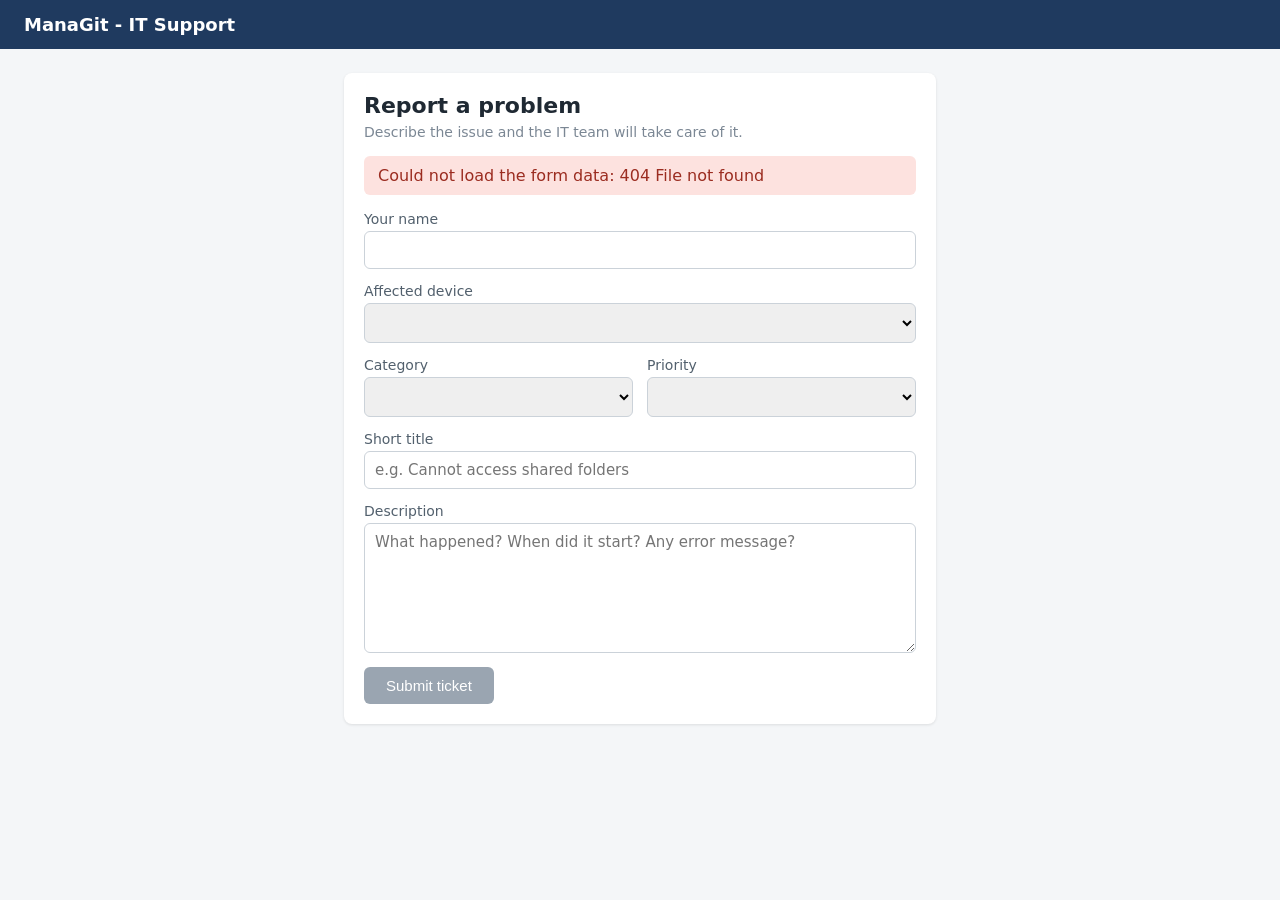
==== frontend/employee/index.html @ a810a0e3 "Add ticket creation endpoint and employee portal" ====
<!DOCTYPE html>
<html lang="en">
<head>
  <meta charset="utf-8">
  <meta name="viewport" content="width=device-width, initial-scale=1">
  <title>ManaGit - Report a problem</title>
  <link rel="stylesheet" href="style.css">
</head>
<body>
  <header><h1>ManaGit - IT Support</h1></header>
  <main>
    <div class="panel">
      <h2>Report a problem</h2>
      <p class="muted">Describe the issue and the IT team will take care of it.</p>

      <div id="success" class="success" hidden></div>
      <div id="error" class="error" hidden></div>

      <form id="ticket-form">
        <label>Your name
          <input id="f-name" type="text" required minlength="2" maxlength="100">
        </label>

        <label>Affected device
          <select id="f-device"></select>
        </label>

        <div class="row">
          <label>Category
            <select id="f-category" required></select>
          </label>
          <label>Priority
            <select id="f-priority" required></select>
          </label>
        </div>

        <label>Short title
          <input id="f-title" type="text" required minlength="3" maxlength="150"
                 placeholder="e.g. Cannot access shared folders">
        </label>

        <label>Description
          <textarea id="f-description" required minlength="10" maxlength="5000"
                    placeholder="What happened? When did it start? Any error message?"></textarea>
        </label>

        <button id="f-submit" class="btn" type="submit">Submit ticket</button>
      </form>
    </div>
  </main>
  <script src="portal.js"></script>
</body>
</html>
---- frontend/employee/style.css ----
* { box-sizing: border-box; }
body { margin: 0; font-family: system-ui, Arial, sans-serif; background: #f4f6f8; color: #1f2933; }
header { background: #1f3a5f; color: #fff; padding: 14px 24px; }
header h1 { font-size: 18px; margin: 0; }
main { max-width: 640px; margin: 0 auto; padding: 24px; }
.panel { background: #fff; border-radius: 8px; padding: 20px; box-shadow: 0 1px 3px rgba(0,0,0,.1); }
.panel h2 { margin: 0 0 6px; font-size: 22px; }
.muted { color: #7b8794; font-size: 14px; margin: 0 0 16px; }
form label { display: block; font-size: 14px; color: #52606d; margin-bottom: 14px; }
form input, form select, form textarea { display: block; width: 100%; margin-top: 4px; padding: 9px 10px; border: 1px solid #cbd2d9; border-radius: 6px; font-size: 15px; font-family: inherit; }
form textarea { min-height: 130px; resize: vertical; }
.row { display: grid; grid-template-columns: 1fr 1fr; gap: 14px; }
@media (max-width: 520px) { .row { grid-template-columns: 1fr; } }
button.btn { padding: 10px 22px; background: #1f5fa8; color: #fff; border: 0; border-radius: 6px; font-size: 15px; cursor: pointer; }
button.btn:hover { background: #174a85; }
button.btn:disabled { background: #9aa5b1; cursor: default; }
.success { background: #d6f5e3; color: #11693a; padding: 12px 14px; border-radius: 6px; margin-bottom: 16px; }
.success strong { font-size: 18px; }
.error { background: #fde2df; color: #9b2c20; padding: 10px 14px; border-radius: 6px; margin-bottom: 16px; }
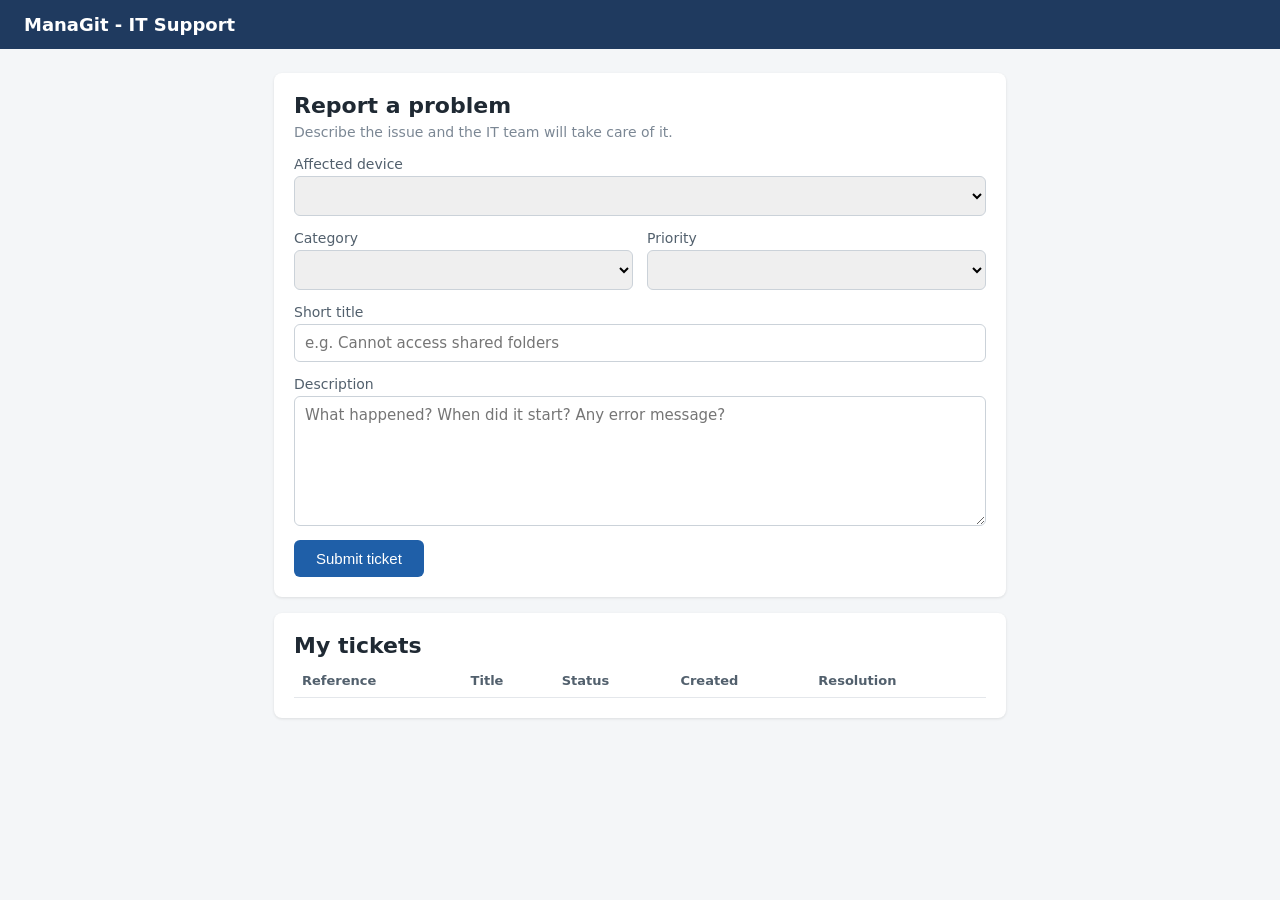
==== commit 09459083: "Add login page, session guard, logout and employee ticket list" ====
--- a/frontend/employee/index.html
+++ b/frontend/employee/index.html
@@ -17,10 +17,6 @@
       <div id="error" class="error" hidden></div>
 
       <form id="ticket-form">
-        <label>Your name
-          <input id="f-name" type="text" required minlength="2" maxlength="100">
-        </label>
-
         <label>Affected device
           <select id="f-device"></select>
         </label>
@@ -47,6 +43,16 @@
         <button id="f-submit" class="btn" type="submit">Submit ticket</button>
       </form>
     </div>
+
+    <div class="panel">
+      <h2>My tickets</h2>
+      <table>
+        <thead>
+          <tr><th>Reference</th><th>Title</th><th>Status</th><th>Created</th><th>Resolution</th></tr>
+        </thead>
+        <tbody id="my-rows"></tbody>
+      </table>
+    </div>
   </main>
   <script src="portal.js"></script>
 </body>
--- a/frontend/employee/style.css
+++ b/frontend/employee/style.css
@@ -17,3 +17,19 @@
 .success { background: #d6f5e3; color: #11693a; padding: 12px 14px; border-radius: 6px; margin-bottom: 16px; }
 .success strong { font-size: 18px; }
 .error { background: #fde2df; color: #9b2c20; padding: 10px 14px; border-radius: 6px; margin-bottom: 16px; }
+
+main { max-width: 780px; }
+.panel + .panel { margin-top: 16px; }
+header { display: flex; align-items: center; }
+header .userbox { margin-left: auto; display: flex; align-items: center; gap: 12px; font-size: 14px; }
+header .userbox a { color: #cfe0f5; text-decoration: none; }
+header .userbox a:hover { color: #fff; }
+header .userbox button.logout { background: transparent; color: #fff; border: 1px solid #8fb0d9; border-radius: 6px; padding: 5px 12px; cursor: pointer; font-size: 13px; }
+header .userbox button.logout:hover { background: #2c4f7c; }
+table { width: 100%; border-collapse: collapse; font-size: 14px; }
+th, td { text-align: left; padding: 9px 8px; border-bottom: 1px solid #e4e7eb; vertical-align: top; }
+th { color: #52606d; font-weight: 600; font-size: 13px; }
+.badge { display: inline-block; padding: 2px 10px; border-radius: 12px; font-size: 12px; font-weight: 600; }
+.badge.open { background: #fff3cd; color: #7a5b00; }
+.badge.in-progress { background: #d9e8fb; color: #174a85; }
+.badge.resolved { background: #d6f5e3; color: #11693a; }
